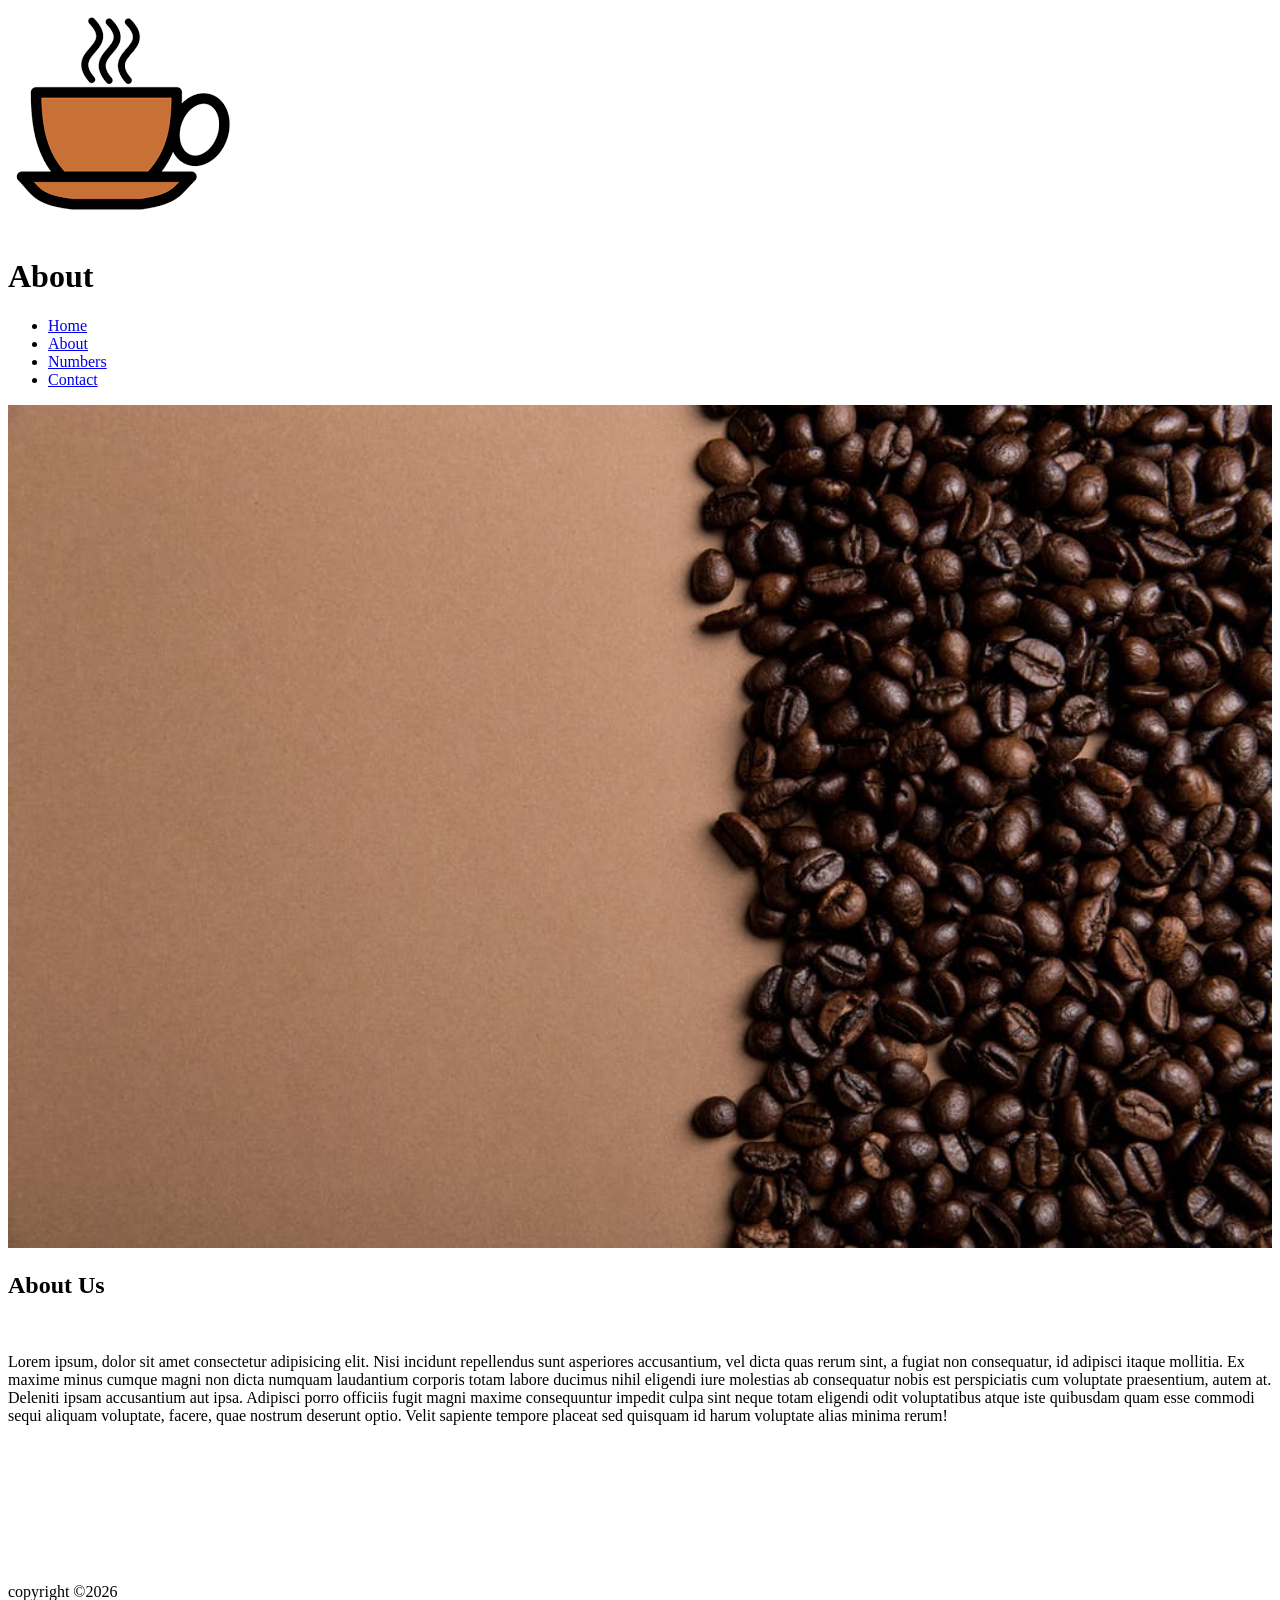
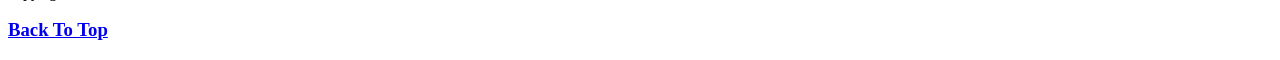
==== about.html @ fbbdcd87 "complete coffee-junkie" ====
<!DOCTYPE html>
<html lang="en">
  <head>
    <meta charset="UTF-8" />
    <meta name="viewport" content="width=device-width, initial-scale=1.0" />
    <meta http-equiv="X-UA-Compatible" content="ie=edge" />
    <title>About</title>
  </head>

  <body>
    <img src="./images/logo.png" id="logo" alt="coffee logo" />
    <h1>About</h1>
    <!-- navbar -->
    <ul>
      <li><a href="index.html">Home</a></li>
      <li><a href="about.html">About</a></li>
      <li><a href="numbers.html">Numbers</a></li>
      <li><a href="contact.html">Contact</a></li>
    </ul>
    <!-- hero image -->
    <img src="./images/background.jpeg" alt="coffee beans" width="100%" />
    <br />
    <h2>About Us</h2>
    <br />
    <p>
      Lorem ipsum, dolor sit amet consectetur adipisicing elit. Nisi incidunt
      repellendus sunt asperiores accusantium, vel dicta quas rerum sint, a
      fugiat non consequatur, id adipisci itaque mollitia. Ex maxime minus
      cumque magni non dicta numquam laudantium corporis totam labore ducimus
      nihil eligendi iure molestias ab consequatur nobis est perspiciatis cum
      voluptate praesentium, autem at. Deleniti ipsam accusantium aut ipsa.
      Adipisci porro officiis fugit magni maxime consequuntur impedit culpa sint
      neque totam eligendi odit voluptatibus atque iste quibusdam quam esse
      commodi sequi aliquam voluptate, facere, quae nostrum deserunt optio.
      Velit sapiente tempore placeat sed quisquam id harum voluptate alias
      minima rerum!
    </p>
    <br />
    <br />
    <br />
    <br />
    <br />
    <br />
    <br />
    <p>copyright &copy;2026</p>
    <h3><a href="#logo">Back To Top</a></h3>
  </body>
</html>
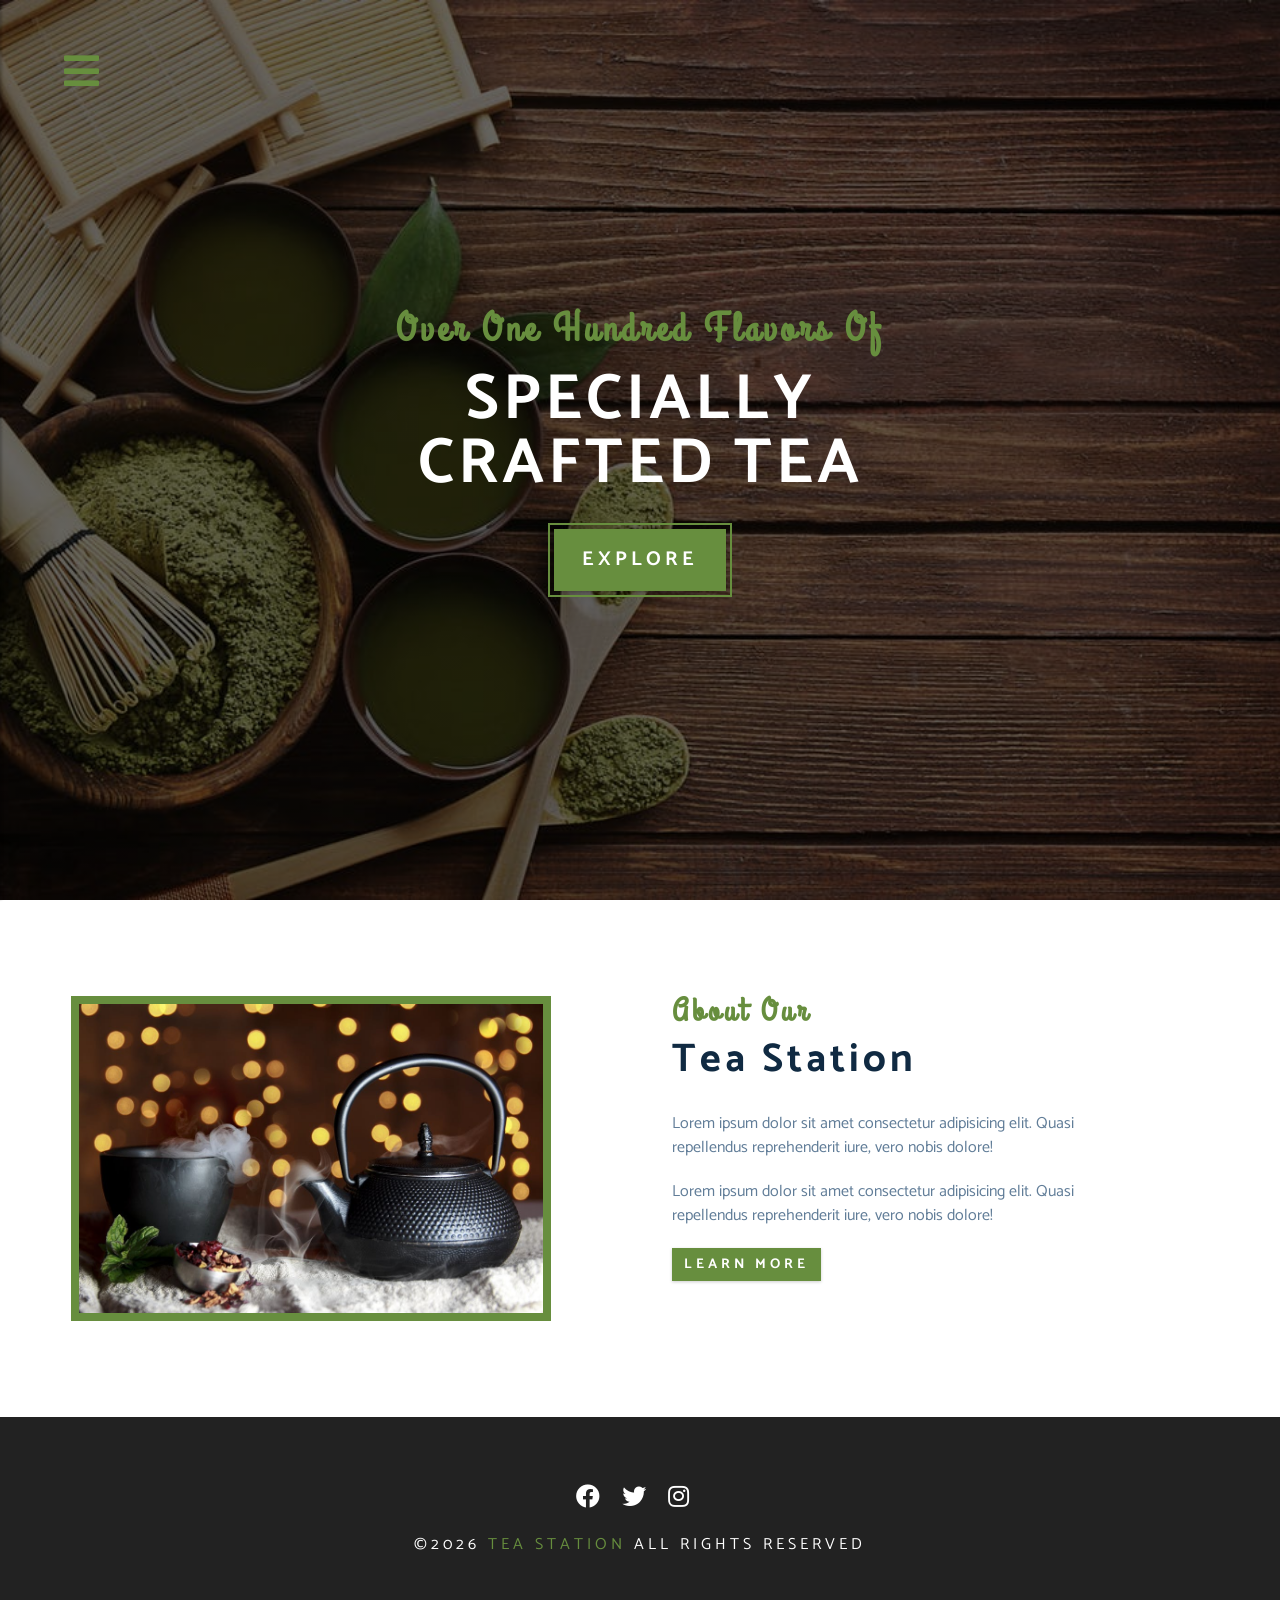
==== commit 1f128da8: "complete tea-station-project" ====
--- a/about.html
+++ b/about.html
@@ -4,45 +4,110 @@
     <meta charset="UTF-8" />
     <meta name="viewport" content="width=device-width, initial-scale=1.0" />
     <meta http-equiv="X-UA-Compatible" content="ie=edge" />
-    <title>About</title>
+    <title>Tea Station || About</title>
+    <!-- font-awesome -->
+    <link
+      rel="stylesheet"
+      href="./fontawesome-free-5.12.1-web/css/all.min.css"
+    />
+    <!-- custom css -->
+    <link rel="stylesheet" href="./styles.css" />
   </head>
 
   <body>
-    <img src="./images/logo.png" id="logo" alt="coffee logo" />
-    <h1>About</h1>
     <!-- navbar -->
-    <ul>
-      <li><a href="index.html">Home</a></li>
-      <li><a href="about.html">About</a></li>
-      <li><a href="numbers.html">Numbers</a></li>
-      <li><a href="contact.html">Contact</a></li>
-    </ul>
-    <!-- hero image -->
-    <img src="./images/background.jpeg" alt="coffee beans" width="100%" />
-    <br />
-    <h2>About Us</h2>
-    <br />
-    <p>
-      Lorem ipsum, dolor sit amet consectetur adipisicing elit. Nisi incidunt
-      repellendus sunt asperiores accusantium, vel dicta quas rerum sint, a
-      fugiat non consequatur, id adipisci itaque mollitia. Ex maxime minus
-      cumque magni non dicta numquam laudantium corporis totam labore ducimus
-      nihil eligendi iure molestias ab consequatur nobis est perspiciatis cum
-      voluptate praesentium, autem at. Deleniti ipsam accusantium aut ipsa.
-      Adipisci porro officiis fugit magni maxime consequuntur impedit culpa sint
-      neque totam eligendi odit voluptatibus atque iste quibusdam quam esse
-      commodi sequi aliquam voluptate, facere, quae nostrum deserunt optio.
-      Velit sapiente tempore placeat sed quisquam id harum voluptate alias
-      minima rerum!
-    </p>
-    <br />
-    <br />
-    <br />
-    <br />
-    <br />
-    <br />
-    <br />
-    <p>copyright &copy;2026</p>
-    <h3><a href="#logo">Back To Top</a></h3>
+    <!-- nav button -->
+    <span class="nav-btn" id="nav-btn">
+      <i class="fas fa-bars"></i>
+    </span>
+    <nav class="navbar" id="navbar">
+      <div class="navbar-header">
+        <span class="nav-close" id="nav-close">
+          <i class="fas fa-times"></i>
+        </span>
+      </div>
+      <ul class="nav-items">
+        <li><a href="index.html" class="nav-link">home</a></li>
+        <li><a href="skills.html" class="nav-link">skills</a></li>
+        <li><a href="about.html" class="nav-link">about</a></li>
+        <li><a href="products.html" class="nav-link">products</a></li>
+      </ul>
+    </nav>
+    <!-- header  -->
+    <header class="header">
+      <div class="banner">
+        <h2>Over one hundred flavors of</h2>
+        <h1>
+          specially <br />
+          crafted tea
+        </h1>
+        <a href="skills.html" class="btn banner-btn">
+          explore
+        </a>
+      </div>
+    </header>
+    <!-- end of header  -->
+    <!-- about -->
+    <section>
+      <div class="section-center clearfix">
+        <!-- about-img -->
+        <article class="about-img">
+          <div class="about-picture-container">
+            <img
+              src="./images/about-bcg.jpeg"
+              alt="tea kettle"
+              class="about-picture"
+            />
+          </div>
+        </article>
+        <!-- about-info -->
+        <article class="about-info">
+          <!-- section title -->
+          <div class="section-title">
+            <h3>about our</h3>
+            <h2>tea station</h2>
+          </div>
+          <!-- end of section title -->
+          <p class="about-text">
+            Lorem ipsum dolor sit amet consectetur adipisicing elit. Quasi
+            repellendus reprehenderit iure, vero nobis dolore!
+          </p>
+          <p class="about-text">
+            Lorem ipsum dolor sit amet consectetur adipisicing elit. Quasi
+            repellendus reprehenderit iure, vero nobis dolore!
+          </p>
+          <a href="about.html" class="btn">learn more</a>
+        </article>
+      </div>
+    </section>
+    <!-- end of about -->
+    <!-- footer -->
+    <footer class="footer">
+      <div class="section-center">
+        <div class="social-icons">
+          <!-- social icon -->
+          <a href="#" class="social-icon">
+            <i class="fab fa-facebook"></i>
+          </a>
+          <!-- end of social icon -->
+          <!-- social icon -->
+          <a href="#" class="social-icon">
+            <i class="fab fa-twitter"></i>
+          </a>
+          <!-- end of social icon -->
+          <!-- social icon -->
+          <a href="#" class="social-icon">
+            <i class="fab fa-instagram"></i>
+          </a>
+          <!-- end of social icon -->
+        </div>
+        <h4 class="footer-text">
+          &copy;<span id="date"></span>
+          <span class="company">tea station</span>
+          all rights reserved
+        </h4>
+      </div>
+    </footer>
+    <script src="app.js"></script>
   </body>
 </html>
--- a/styles.css
+++ b/styles.css
@@ -0,0 +1,633 @@
+/*
+=============== 
+Fonts
+===============
+*/
+@import url("https://fonts.googleapis.com/css?family=Catamaran:400,700|Grand+Hotel");
+
+/*
+=============== 
+Variables
+===============
+*/
+
+:root {
+  --clr-primary: #678e3e;
+  --clr-primary-light: #beed8c;
+  --clr-grey-1: #102a42;
+  --clr-grey-5: #617d98;
+  --clr-grey-10: #f1f5f8;
+  --clr-white: #fff;
+  --ff-primary: "Catamaran", sans-serif;
+  --ff-secondary: "Grand Hotel", cursive;
+  --transition: all 0.3s linear;
+  --spacing: 0.25rem;
+  --radius: 0.5rem;
+}
+* {
+  margin: 0;
+  padding: 0;
+  box-sizing: border-box;
+}
+body {
+  font-family: var(--ff-primary);
+  background: var(--clr-white);
+  color: var(--clr-grey-1);
+  line-height: 1.5;
+  font-size: 0.875rem;
+}
+a {
+  text-decoration: none;
+}
+img {
+  width: 100%;
+  display: block;
+}
+h1,
+h2,
+h3,
+h4 {
+  letter-spacing: var(--spacing);
+  text-transform: capitalize;
+  line-height: 1.25;
+  margin-bottom: 0.75rem;
+}
+h1 {
+  font-size: 3rem;
+}
+h2 {
+  font-size: 2rem;
+}
+h3 {
+  font-size: 1.5rem;
+}
+h4 {
+  font-size: 0.875rem;
+}
+p {
+  margin-bottom: 1.25rem;
+}
+@media screen and (min-width: 800px) {
+  h1 {
+    font-size: 4rem;
+  }
+  h2 {
+    font-size: 2.5rem;
+  }
+  h3 {
+    font-size: 2rem;
+  }
+  h4 {
+    font-size: 1rem;
+  }
+  body {
+    font-size: 1rem;
+  }
+  h1,
+  h2,
+  h3,
+  h4 {
+    line-height: 1;
+  }
+}
+/* more global css */
+
+.btn {
+  text-transform: uppercase;
+  background: var(--clr-primary);
+  color: var(--clr-white);
+  padding: 0.375rem 0.75rem;
+  letter-spacing: var(--spacing);
+  display: inline-block;
+  font-weight: 700;
+  transition: var(--transition);
+  font-size: 0.875rem;
+  border: none;
+  cursor: pointer;
+  box-shadow: 0 1px 3px rgba(0, 0, 0, 0.2);
+}
+.btn:hover {
+  color: var(--clr-primary);
+  background: var(--clr-primary-light);
+}
+.clearfix::after,
+.clearfix::before {
+  content: "";
+  clear: both;
+  display: table;
+}
+.section-title h3 {
+  font-family: var(--ff-secondary);
+  color: var(--clr-primary);
+}
+.section-title {
+  margin-bottom: 2rem;
+}
+.section-center {
+  padding: 4rem 0;
+  width: 85vw;
+  margin: 0 auto;
+  max-width: 1170px;
+}
+@media screen and (min-width: 992px) {
+  .section-center {
+    width: 95vw;
+    padding: 4rem 1rem;
+  }
+}
+/*
+=============== 
+Animation
+===============
+*/
+@keyframes bounce {
+  0% {
+    transform: scale(1);
+  }
+  50% {
+    transform: scale(2);
+  }
+  100% {
+    transform: scale(1);
+  }
+}
+@keyframes slideFromRight {
+  0% {
+    transform: translateX(1000px);
+    opacity: 0;
+  }
+  50% {
+    transform: translateX(-200px);
+    opacity: 0.5;
+  }
+  75% {
+    transform: translateX(50px);
+    opacity: 0.75;
+  }
+  100% {
+    transform: translateX(0px);
+    opacity: 1;
+  }
+}
+@keyframes slideFromLeft {
+  0% {
+    transform: translateX(-1000px);
+    opacity: 0;
+  }
+  50% {
+    transform: translateX(200px);
+    opacity: 0.5;
+  }
+  75% {
+    transform: translateX(-50px);
+    opacity: 0.75;
+  }
+  100% {
+    transform: translateX(0px);
+    opacity: 1;
+  }
+}
+@keyframes show {
+  0% {
+    transform: scale(1.5);
+    opacity: 0;
+  }
+  50% {
+    transform: scale(2);
+    opacity: 0.5;
+  }
+  100% {
+    transform: scale(1);
+    opacity: 1;
+  }
+}
+/*
+=============== 
+Navbar
+===============
+*/
+.nav-btn {
+  position: fixed;
+  top: 5%;
+  left: 5%;
+  font-size: 2.5rem;
+  color: var(--clr-primary);
+  z-index: 1;
+  cursor: pointer;
+  /* animation */
+  animation: bounce 2s ease infinite;
+}
+/* navbar */
+.navbar {
+  position: fixed;
+  top: 0;
+  left: 0;
+  right: 0;
+  bottom: 0;
+  /* width: 100%;
+  height: 100%; */
+  background: var(--clr-grey-10);
+  z-index: 2;
+  box-shadow: 2px 0 2px rgba(0, 0, 0, 0.2);
+  /* hide navbar */
+  transform: translateX(-100%);
+  transition: var(--transition);
+}
+.showNav {
+  transform: translate(0);
+}
+.navbar-header {
+  text-align: right;
+  padding-right: 1rem;
+}
+.nav-close {
+  font-size: 2.5rem;
+  cursor: pointer;
+  color: #f29c9c;
+  transition: var(--transition);
+}
+.nav-close:hover {
+  color: #bb2525;
+}
+.nav-items {
+  list-style-type: none;
+}
+.nav-link {
+  display: block;
+  font-size: 1.5rem;
+  padding: 0.25rem 1rem;
+  text-transform: uppercase;
+  letter-spacing: var(--spacing);
+  color: var(--clr-grey-5);
+  transition: var(--transition);
+}
+.nav-link:hover {
+  background: var(--clr-primary-light);
+  color: var(--clr-primary);
+  padding-left: 1.5rem;
+  border-left: 0.25rem solid var(--clr-primary);
+}
+@media screen and (min-width: 768px) {
+  .navbar {
+    width: 30vw;
+    max-width: 20rem;
+  }
+}
+/*
+=============== 
+Header
+===============
+*/
+.header {
+  min-height: 100vh;
+  background: linear-gradient(rgba(0, 0, 0, 0.6), rgba(0, 0, 0, 0.6)),
+    url("../images/main-bcg.jpeg") center/cover no-repeat;
+  position: relative;
+  /* animation */
+  overflow-x: hidden;
+}
+.banner {
+  text-align: center;
+  position: absolute;
+  top: 50%;
+  left: 50%;
+  transform: translate(-50%, -50%);
+}
+.banner h2 {
+  font-family: var(--ff-secondary);
+  color: var(--clr-primary);
+  /* animation */
+  animation: slideFromRight 5s ease-in-out 1;
+}
+.banner h1 {
+  text-transform: uppercase;
+  color: var(--clr-white);
+  margin-top: 1.25rem;
+  margin-bottom: 2rem;
+  /* animation */
+  animation: slideFromLeft 5s ease-in-out 1;
+}
+.banner-btn {
+  outline: 0.125rem solid var(--clr-primary);
+  outline-offset: 0.25rem;
+  font-size: 1.25rem;
+  padding: 1rem 1.75rem;
+  animation: show 5s linear 1;
+}
+/* content divider */
+.content-divider {
+  height: 0.5rem;
+  background: linear-gradient(
+    to left,
+    var(--clr-primary),
+    #e9b949,
+    var(--clr-primary)
+  );
+}
+/*
+=============== 
+Skills
+===============
+*/
+
+.skills {
+  background: var(--clr-grey-10);
+}
+.skill {
+  padding: 2.5rem 0;
+  text-align: center;
+  transition: var(--transition);
+}
+.skill-icon {
+  font-size: 2.5rem;
+  margin-bottom: 1.25rem;
+  transition: var(--transition);
+  display: inline-block;
+  color: var(--clr-primary);
+}
+.skill-text {
+  color: var(--clr-grey-5);
+  max-width: 17rem;
+  margin: 0 auto;
+}
+.skill:hover {
+  background: var(--clr-white);
+  box-shadow: 0 2px var(--clr-primary);
+}
+.skill:hover .skill-icon {
+  transform: translateY(-5px);
+}
+@media screen and (min-width: 576px) {
+  .skill {
+    float: left;
+    width: 50%;
+  }
+}
+@media screen and (min-width: 1200px) {
+  .skill {
+    width: 25%;
+  }
+}
+/*
+=============== 
+About
+===============
+*/
+.about-img,
+.about-info {
+  padding: 2rem 0;
+}
+.about-picture-container {
+  background: var(--clr-primary);
+  border: 0.5rem solid var(--clr-primary);
+  max-width: 30rem;
+  /* extra stuff */
+  overflow: hidden;
+}
+.about-picture {
+  transition: var(--transition);
+}
+.about-picture-container:hover .about-picture {
+  opacity: 0.5;
+  transform: scale(1.2);
+}
+.about-text {
+  max-width: 26rem;
+  color: var(--clr-grey-5);
+}
+@media screen and (min-width: 992px) {
+  .about-img,
+  .about-info {
+    float: left;
+    width: 50%;
+  }
+  .about-info {
+    padding-left: 2rem;
+  }
+}
+/*
+=============== 
+Products
+===============
+*/
+.products {
+  background: var(--clr-grey-10);
+}
+.products article {
+  padding: 2rem 0;
+}
+
+.product-text {
+  color: var(--clr-grey-5);
+  max-width: 26rem;
+}
+.product {
+  margin-bottom: 2rem;
+}
+.product-img {
+  border-radius: var(--radius);
+  margin-bottom: 2rem;
+  height: 17rem;
+  object-fit: cover;
+}
+.product-price {
+  color: var(--clr-primary);
+}
+@media screen and (min-width: 768px) {
+  .product {
+    float: left;
+    width: 50%;
+    padding-right: 2rem;
+  }
+}
+@media screen and (min-width: 992px) {
+  .product {
+    width: 33.3%;
+  }
+}
+@media screen and (min-width: 1200px) {
+  .products-info {
+    float: left;
+    width: 30%;
+  }
+  .products-inventory {
+    float: left;
+    width: 70%;
+  }
+  .product {
+    margin-bottom: 0;
+    padding: 0 1rem;
+  }
+}
+/*
+=============== 
+Services
+===============
+*/
+.services-title {
+  margin-top: 4rem;
+  margin-bottom: -4rem;
+  text-align: center;
+}
+.service-card {
+  margin: 2rem 0;
+  background: var(--clr-grey-10);
+  border-radius: var(--radius);
+  box-shadow: 0 5px 15px rgba(0, 0, 0, 0.1);
+  transition: var(--transition);
+}
+.service-card:hover {
+  transform: scale(1.02);
+  box-shadow: 0 5px 15px rgba(0, 0, 0, 0.2);
+}
+.service-img {
+  height: 17rem;
+  object-fit: cover;
+  border-top-left-radius: var(--radius);
+  border-top-right-radius: var(--radius);
+}
+.service-info {
+  text-align: center;
+  padding: 3rem 1rem 2.5rem 1rem;
+}
+.service-info p {
+  max-width: 20rem;
+  color: var(--clr-grey-5);
+  margin: 0 auto;
+}
+.service-btn {
+  font-size: 0.75rem;
+  text-transform: capitalize;
+  padding: 0.375rem 0.5rem;
+  border-radius: var(--radius);
+  font-weight: 400;
+  margin-top: 1.25rem;
+}
+@media screen and (min-width: 768px) {
+  .service-card {
+    float: left;
+    width: 45%;
+    margin-right: 5%;
+    /* 100% 45% 90% 5%*/
+  }
+}
+@media screen and (min-width: 992px) {
+  .service-card {
+    width: 30%;
+    margin-right: 3.333%;
+    /* 100% 30% 3.333%*/
+  }
+}
+.service-img-container {
+  position: relative;
+}
+.service-icon {
+  position: absolute;
+  left: 50%;
+  bottom: 0;
+  font-size: 2rem;
+  color: var(--clr-primary);
+  background: var(--clr-primary-light);
+  padding: 0.25rem 0.6rem;
+  border-radius: 50%;
+  transform: translate(-50%, 50%);
+  border: 0.375rem solid var(--clr-grey-10);
+}
+/*
+=============== 
+Contact
+===============
+*/
+.contact {
+  background: var(--clr-grey-10);
+}
+.contact-form,
+.contact-info {
+  margin: 1rem 0;
+}
+.contact-item {
+  margin-bottom: 1.75rem;
+}
+.contact-title {
+  color: var(--clr-primary);
+  font-weight: 400;
+}
+.contact-text {
+  text-transform: uppercase;
+}
+.contact-form {
+  background: var(--clr-white);
+  border-radius: var(--radius);
+  text-align: center;
+  box-shadow: 0 5px 15px rgba(0, 0, 0, 0.1);
+  transition: var(--transition);
+  max-width: 35rem;
+}
+.contact-form:hover {
+  box-shadow: 0 5px 15px rgba(0, 0, 0, 0.2);
+}
+.contact-form h3 {
+  padding-top: 1.25rem;
+  color: var(--clr-grey-5);
+}
+.form-group {
+  padding: 1rem 1.5rem;
+}
+.form-control {
+  display: block;
+  width: 100%;
+  padding: 0.75rem 1rem;
+  border: none;
+  margin-bottom: 1.25rem;
+  background: var(--clr-grey-10);
+  border-radius: var(--radius);
+  text-transform: uppercase;
+  letter-spacing: var(--spacing);
+}
+.form-control::placeholder {
+  font-family: var(--ff-primary);
+  color: var(--clr-grey-1);
+  text-transform: uppercase;
+  letter-spacing: var(--spacing);
+}
+.submit-btn {
+  display: block;
+  width: 100%;
+  padding: 1rem;
+  border-bottom-left-radius: var(--radius);
+  border-bottom-right-radius: var(--radius);
+}
+@media screen and (min-width: 992px) {
+  .contact-form,
+  .contact-info {
+    float: left;
+    width: 50%;
+  }
+}
+/*
+=============== 
+Footer
+===============
+*/
+.footer {
+  background: #222;
+  text-align: center;
+}
+.social-icon {
+  color: var(--clr-white);
+  font-size: 1.5rem;
+  margin-right: 1rem;
+  transition: var(--transition);
+}
+.social-icon:hover {
+  color: var(--clr-primary);
+}
+.footer-text {
+  margin-top: 1.25rem;
+  text-transform: uppercase;
+  color: var(--clr-white);
+  font-weight: 400;
+}
+.company {
+  color: var(--clr-primary);
+}
